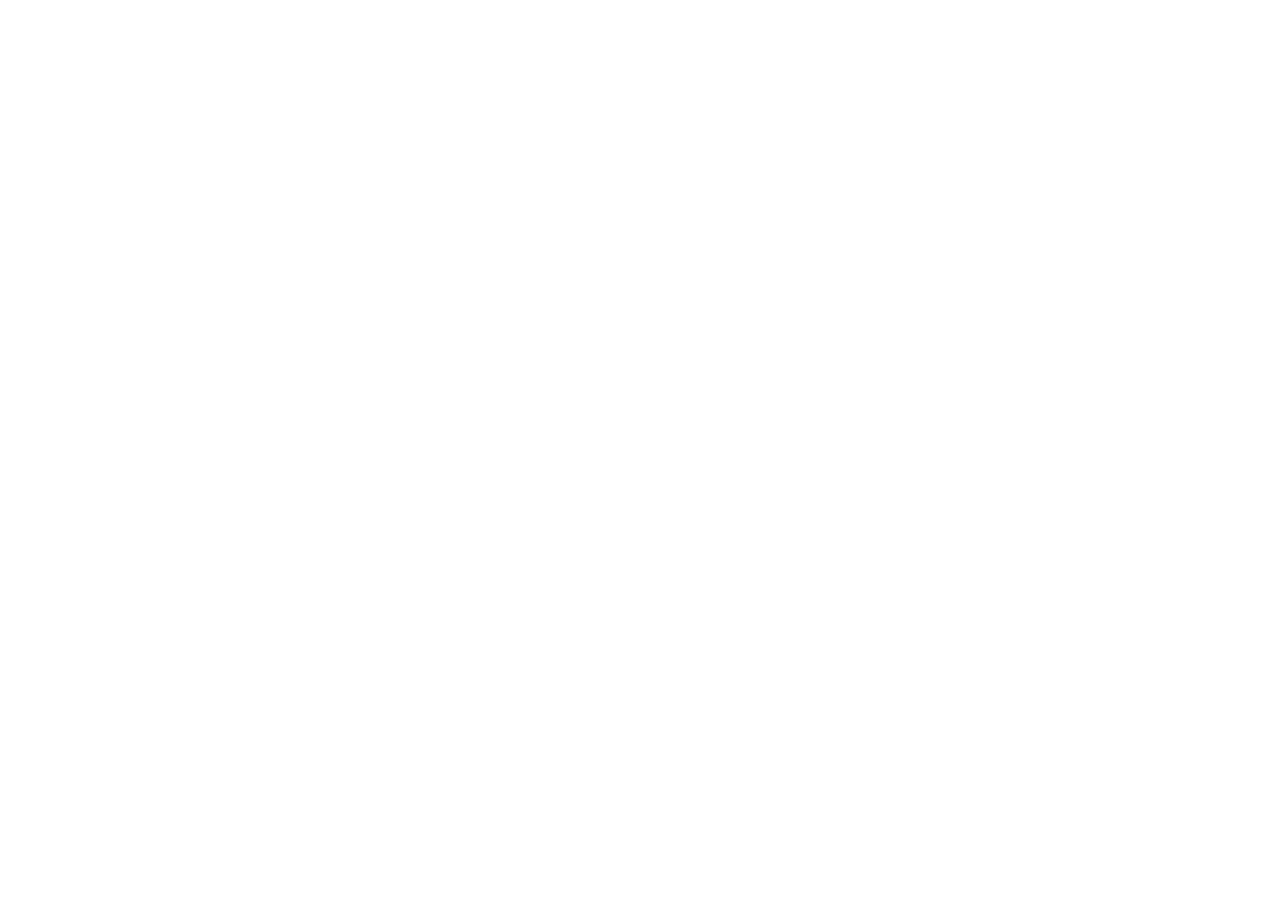
==== about/about.html @ ab311bff "completed" ====
<!DOCTYPE html>
<html lang="en">
<head>
    <meta charset="UTF-8">
    <meta http-equiv="X-UA-Compatible" content="IE=edge">
    <meta name="viewport" content="width=device-width, initial-scale=1.0">
    <title>About | SHK Aviation Academy</title>
</head>
<body>
    
</body>
</html>
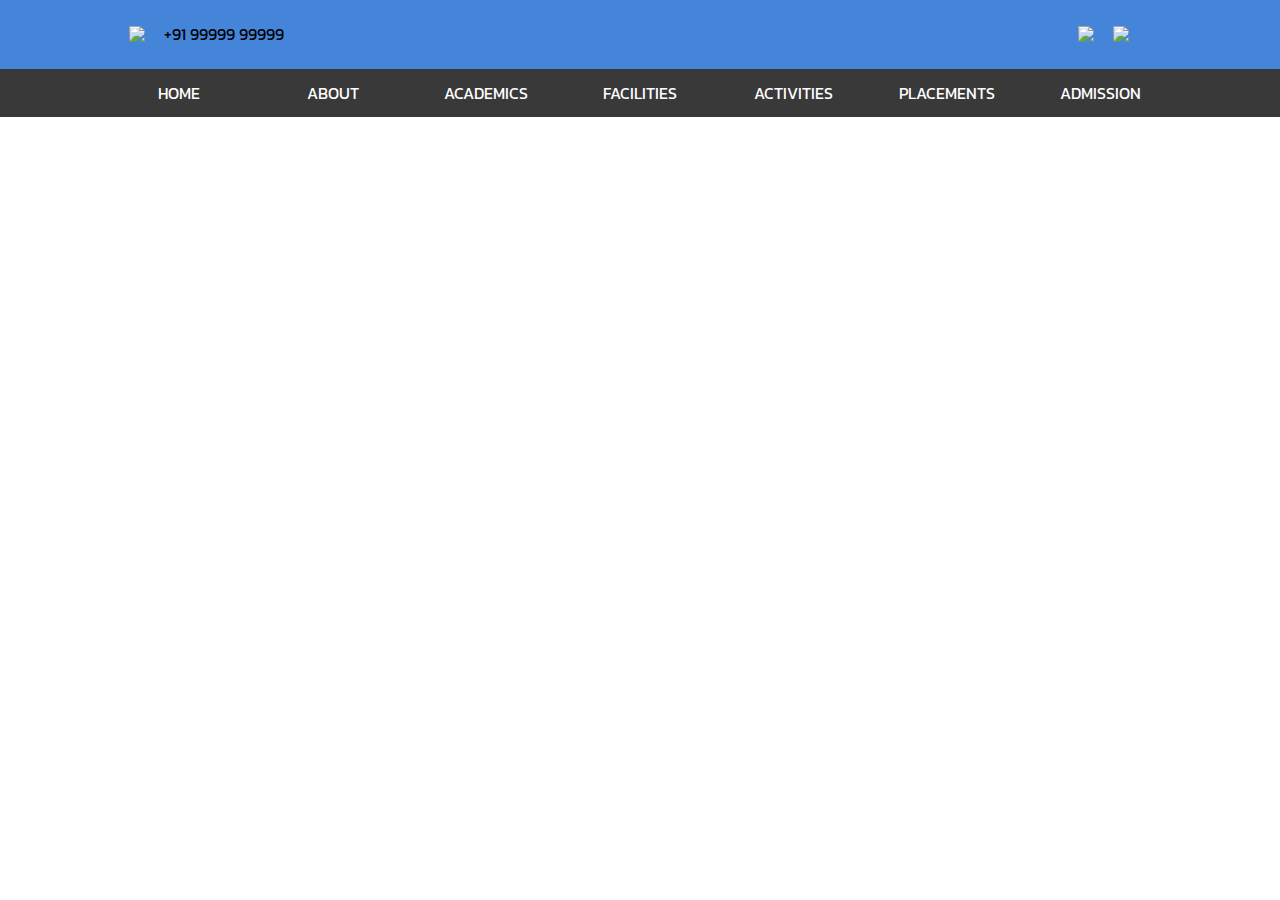
==== commit 8c21da23: "Changes" ====
--- a/about/about.html
+++ b/about/about.html
@@ -4,9 +4,54 @@
     <meta charset="UTF-8">
     <meta http-equiv="X-UA-Compatible" content="IE=edge">
     <meta name="viewport" content="width=device-width, initial-scale=1.0">
+    <link rel="stylesheet" href="../common/nav/nav.css">
     <title>About | SHK Aviation Academy</title>
 </head>
 <body>
+    <header>
+        <div class="top-nav">
+            <span class="contact"
+                ><img
+                    class="phone-icon"
+                    src="https://img.icons8.com/color/48/000000/phone.png"
+                />
+                &nbsp; +91 99999 99999
+            </span>
+            <span class="menu-button"
+                ><span></span
+                ><img
+                    src="https://img.icons8.com/material-outlined/24/000000/airplane-mode-on.png"
+            /></span>
+            <span class="main-icon"
+                ><img src="./common/images/SHK_logo" alt=""
+            /></span>
+            <div class="social">
+                <img
+                    src="https://img.icons8.com/fluency/48/000000/instagram-new.png"
+                /><img src="https://img.icons8.com/color/48/000000/facebook.png" />
+            </div>
+        </div>
+        <ul class="bottom-nav">
+            <li><a href="../index.html">HOME</a></li>
+            <li class="about"><a href="../about/about.html">ABOUT</a></li>
+            <li><a href="../academics/academics.html">ACADEMICS</a></li>
+            <li><a href="../facilities/facilities.html">FACILITIES</a></li>
+            <li><a href="../activities/activities.html">ACTIVITIES</a></li>
+            <li><a href="../placements/placements.html">PLACEMENTS</a></li>
+            <li><a href="../admission/admission.hrml">ADMISSION</a></li>
+        </ul>
+    </header>
     
+
+
+
+
+
+
+
+
+
+
+    <script src="../common/nav/nav.js"></script>
 </body>
 </html>--- a/common/nav/nav.css
+++ b/common/nav/nav.css
@@ -0,0 +1,204 @@
+@import url('https://fonts.googleapis.com/css2?family=Kanit:ital,wght@0,100;0,200;0,300;0,400;0,500;0,600;0,700;0,800;0,900;1,100;1,200;1,300;1,400;1,500;1,600;1,700;1,800;1,900&display=swap');
+
+@import url('https://fonts.googleapis.com/css2?family=Montserrat:ital,wght@0,100;0,200;0,300;0,400;0,500;0,600;0,700;0,800;0,900;1,100;1,200;1,300;1,400;1,500;1,600;1,700;1,800;1,900&display=swap');
+
+:root {
+	--theme: #4585d9;
+	--nav-height: 4.3rem;
+}
+
+* {
+	padding: 0;
+	margin: 0;
+	box-sizing: border-box;
+	user-select: none;
+	-webkit-user-drag: none;
+}
+
+body {
+	font-family: 'Montserrat', sans-serif;
+}
+
+header {
+	width: 100%;
+	position: fixed;
+	z-index: 5;
+	top: 0%;
+}
+
+.top-nav {
+	width: 100%;
+	height: var(--nav-height);
+	display: grid;
+	grid-template-columns: 1fr 0fr 1fr 1fr;
+	background-color: var(--theme);
+	position: relative;
+	z-index: 5;
+	font-family: 'Kanit', sans-serif;
+	transition: all 0.3s ease-in-out;
+}
+
+.social,
+.contact,
+.main-icon {
+	align-self: center;
+	justify-self: center;
+	display: flex;
+	align-items: center;
+}
+
+.contact {
+	justify-content: center;
+}
+
+.contact .phone-icon {
+	width: 1.7rem;
+}
+
+.menu-button {
+	width: 40px;
+	height: 40px;
+	display: flex;
+	align-items: center;
+	justify-content: center;
+	position: relative;
+	align-self: center;
+	cursor: pointer;
+	visibility: hidden;
+}
+
+.menu-button img {
+	transition: all 0.5s ease-in-out;
+}
+
+.menu-button span {
+	position: relative;
+	width: 16px;
+	background-color: #39393a;
+	height: 3.5px;
+	transition: all 0.2s ease-in-out;
+}
+
+.menu-button span::before,
+.menu-button span::after {
+	width: 23px;
+	transition: all 0.2s ease-in-out;
+	background-color: #39393a;
+	height: 3.5px;
+	content: '';
+	position: absolute;
+}
+
+.menu-button span::before {
+	transform: translateY(-8px);
+}
+
+.menu-button span::after {
+	transform: translateY(8px);
+}
+
+.menu-button.aeroplane img {
+	transform: translateX(30px);
+	opacity: 0;
+}
+
+.menu-button.cross span {
+	background: transparent;
+}
+
+.menu-button.cross span::before {
+	transform: rotate(-45deg);
+}
+
+.menu-button.cross span::after {
+	transform: rotate(45deg);
+}
+
+.main-icon {
+	position: relative;
+	width: 8.4rem;
+}
+
+.main-icon img {
+	width: 100%;
+}
+
+.social {
+	padding-left: 5rem;
+}
+
+.social img {
+	width: 2.2rem;
+}
+
+.bottom-nav {
+	display: flex;
+	align-items: center;
+	justify-content: space-around;
+	width: 100%;
+	height: 3rem;
+	background-color: #39393a;
+	position: absolute;
+	top: var(--nav-height);
+	z-index: 4;
+	transition: all 0.3s ease-in-out;
+	font-family: 'Kanit', sans-serif;
+	padding: 0 8%;
+	list-style-type: none;
+}
+
+.bottom-nav li a {
+	text-decoration: none;
+	color: white;
+	text-align: center;
+	width: 100%;
+	transition: all .3s ease-in-out;
+}
+
+.bottom-nav li {
+	position: relative;
+	width: 100%;
+	transition: all 0.3s ease-in-out;
+	text-align: center;
+	height: 100%;
+	display: flex;
+	align-items: center;
+}
+
+.bottom-nav li:hover {
+	background-color: white;
+}
+
+.bottom-nav li:hover a {
+	color: #39393a;
+}
+
+@media (max-width: 768px) {
+	.top-nav {
+		grid-template-columns: 1fr 2fr 1fr;
+	}
+
+	.menu-button {
+		justify-self: center;
+	}
+
+	.bottom-nav {
+		flex-direction: column;
+		width: 60%;
+		transform: translateX(-100%);
+		transition: all 0.5s ease-in-out;
+		position: fixed;
+	}
+
+	.contact {
+		display: none;
+	}
+
+	.menu-button {
+		visibility: visible;
+	}
+
+	header.side-bar .bottom-nav {
+		transform: translateX(0);
+	}
+}
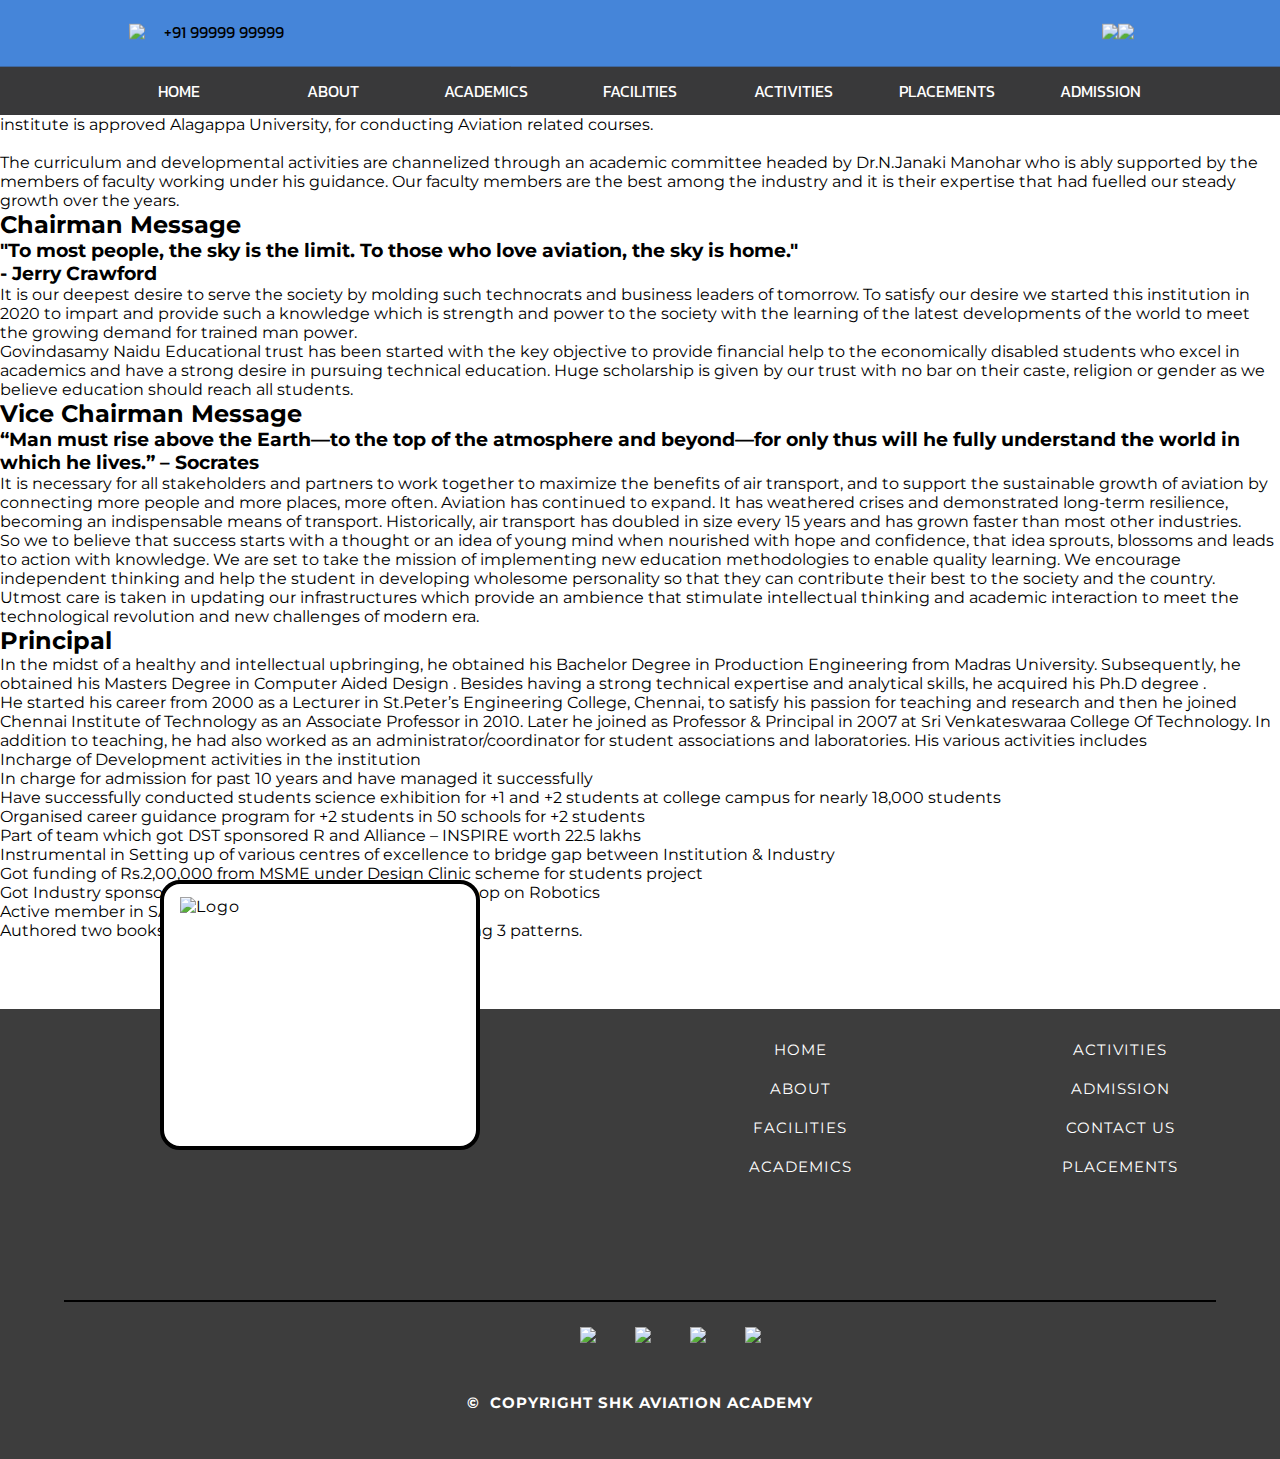
==== commit f4e2502d: "changes" ====
--- a/about/about.html
+++ b/about/about.html
@@ -1,34 +1,31 @@
 <!DOCTYPE html>
 <html lang="en">
+
 <head>
     <meta charset="UTF-8">
     <meta http-equiv="X-UA-Compatible" content="IE=edge">
     <meta name="viewport" content="width=device-width, initial-scale=1.0">
-    <link rel="stylesheet" href="../common/nav/nav.css">
+    <link rel="stylesheet" href="../common/nav/nav.css" />
+    <link rel="stylesheet" href="https://cdnjs.cloudflare.com/ajax/libs/font-awesome/5.15.4/css/all.min.css"
+        integrity="sha512-1ycn6IcaQQ40/MKBW2W4Rhis/DbILU74C1vSrLJxCq57o941Ym01SwNsOMqvEBFlcgUa6xLiPY/NS5R+E6ztJQ=="
+        crossorigin="anonymous" referrerpolicy="no-referrer" />
+    <link rel="stylesheet" href="../common/footer/footer.css">
+    <link rel="stylesheet" href="about.css" />
     <title>About | SHK Aviation Academy</title>
 </head>
+
 <body>
     <header>
         <div class="top-nav">
-            <span class="contact"
-                ><img
-                    class="phone-icon"
-                    src="https://img.icons8.com/color/48/000000/phone.png"
-                />
+            <span class="contact"><img class="phone-icon" src="https://img.icons8.com/color/48/000000/phone.png" />
                 &nbsp; +91 99999 99999
             </span>
-            <span class="menu-button"
-                ><span></span
-                ><img
-                    src="https://img.icons8.com/material-outlined/24/000000/airplane-mode-on.png"
-            /></span>
-            <span class="main-icon"
-                ><img src="./common/images/SHK_logo" alt=""
-            /></span>
+            <span class="menu-button"><span></span><img
+                    src="https://img.icons8.com/material-outlined/24/000000/airplane-mode-on.png" /></span>
+            <span class="main-icon"><img src="./common/images/SHK_logo" alt="" /></span>
             <div class="social">
-                <img
-                    src="https://img.icons8.com/fluency/48/000000/instagram-new.png"
-                /><img src="https://img.icons8.com/color/48/000000/facebook.png" />
+                <img src="https://img.icons8.com/fluency/48/000000/instagram-new.png" /><img
+                    src="https://img.icons8.com/color/48/000000/facebook.png" />
             </div>
         </div>
         <ul class="bottom-nav">
@@ -41,17 +38,165 @@
             <li><a href="../admission/admission.hrml">ADMISSION</a></li>
         </ul>
     </header>
-    
-
-
-
-
-
-
+
+    <section class="section1" id="header">
+        <h1 class="title">About</h1>
+    </section>
+
+    <section class="margin">
+        <div class="content-top">
+            <p>
+                This institution is run by Govindasamy Naidu Educational Trust, which is registered as a Technical
+                Education Society under the Societies Act, XXI of 1860. The institute is approved Alagappa University,
+                for conducting Aviation related courses.
+            </p> <br>
+            <p>
+                This institution is run by Govindasamy Naidu Educational Trust, which is registered as a Technical
+                Education Society under the Societies Act, XXI of 1860. The institute is approved Alagappa University,
+                for conducting Aviation related courses.
+            </p> <br>
+            <p>
+                The curriculum and developmental activities are channelized through an academic committee headed by
+                Dr.N.Janaki Manohar who is ably supported by the members of faculty working under his guidance. Our
+                faculty members are the best among the industry and it is their expertise that had fuelled our steady
+                growth over the years.
+            </p>
+        </div>
+
+        <div class="content-middle">
+            <div class="chairman">
+                <h2>Chairman Message</h2>
+                <h3>"To most people, the sky is the limit. To those who love aviation, the sky is home." <br> - Jerry Crawford
+                </h3>
+                <p>It is our deepest desire to serve the society by molding such technocrats and business leaders of
+                    tomorrow. To satisfy our desire we started this institution in 2020 to impart and provide such a
+                    knowledge which is strength and power to the society with the learning of the latest developments of
+                    the
+                    world to meet the growing demand for trained man power. <br></p>
+                <p>
+                    Govindasamy Naidu Educational trust has been started with the key objective to provide financial
+                    help to
+                    the economically disabled students who excel in academics and have a strong desire in pursuing
+                    technical
+                    education. Huge scholarship is given by our trust with no bar on their caste, religion or gender as
+                    we
+                    believe education should reach all students.
+                </p>
+            </div>
+
+            <div class="vice-chairman">
+                <h2>Vice Chairman Message</h2>
+                <h3>“Man must rise above the Earth—to the top of the atmosphere and beyond—for only thus will he fully
+                    understand the world in which he lives.”
+                    – Socrates
+                </h3>
+                <p>It is necessary for all stakeholders and partners to work together to maximize the benefits of air
+                    transport, and to support the sustainable growth of aviation by connecting more people and more
+                    places,
+                    more often.
+                    Aviation has continued to expand. It has weathered crises and demonstrated long-term resilience,
+                    becoming an indispensable means of transport. Historically, air transport has doubled in size every
+                    15
+                    years and has grown faster than most other industries. <br> </p>
+                <p>
+                    So we to believe that success starts with a thought or an idea of young mind when nourished with
+                    hope
+                    and confidence, that idea sprouts, blossoms and leads to action with knowledge. We are set to take
+                    the
+                    mission of implementing new education methodologies to enable quality learning.
+                    We encourage independent thinking and help the student in developing wholesome personality so that
+                    they
+                    can contribute their best to the society and the country. Utmost care is taken in updating our
+                    infrastructures which provide an ambience that stimulate intellectual thinking and academic
+                    interaction
+                    to meet the technological revolution and new challenges of modern era.
+
+                </p>
+            </div>
+            <div class="principal">
+                <h2>Principal</h2>
+                <p>
+                    In the midst of a healthy and intellectual upbringing, he obtained his Bachelor Degree in Production
+                    Engineering from Madras University. Subsequently, he obtained his Masters Degree in Computer Aided
+                    Design .
+                    Besides having a strong technical expertise and analytical skills, he acquired his Ph.D degree .
+                </p>
+                <p> He
+                    started his career from 2000 as a Lecturer in St.Peter’s Engineering College, Chennai, to satisfy
+                    his passion for teaching and research and then he joined Chennai Institute of Technology as an
+                    Associate Professor in 2010. Later he joined as Professor & Principal in 2007 at Sri Venkateswaraa
+                    College Of Technology. In addition to teaching, he had also worked as an administrator/coordinator
+                    for student associations and laboratories. His various activities includes
+                <ul>
+                    <li>Incharge of Development activities in the institution </li>
+                    <li>In charge for admission for past 10 years and have managed it successfully </li>
+                    <li>Have successfully conducted students science exhibition for +1 and +2 students at college campus
+                        for nearly 18,000 students</li>
+                    <li>Organised career guidance program for +2 students in 50 schools for +2 students</li>
+                    <li>Part of team which got DST sponsored R and Alliance – INSPIRE worth 22.5 lakhs</li>
+                    <li>Instrumental in Setting up of various centres of excellence to bridge gap between Institution &
+                        Industry</li>
+                    <li>Got funding of Rs.2,00,000 from MSME under Design Clinic scheme for students project</li>
+                    <li>Got Industry sponsor fof Rs.2,00,000 for conducting Workshop on Robotics </li>
+                    <li>Active member in SAE,MISTE,IIPE,SAIS </li>
+                    <li>Authored two books for budding Engineers currently holding 3 patterns.</li>
+                </ul>
+                </p>
+
+            </div>
+        </div>
+    </section>
+
+
+
+    <footer class="footer">
+        <section class="top">
+            <div class="footerLeft">
+                <div class="upper">
+                    <img src="../common/images/SHK_logo" alt="Logo" />
+                </div>
+            </div>
+            <div class="footerRight">
+                <ul>
+                    <li><a href="../index.html">HOME</a></li>
+                    <li><a href="../about/about.html">ABOUT</a></li>
+                    <li><a href="../facilities/facilities.html">FACILITIES</a></li>
+                    <li><a href="../academics/academics.html">ACADEMICS</a></li>
+                </ul>
+                <ul>
+                    <li><a href="../academics/academics.html">ACTIVITIES</a></li>
+                    <li><a href="../admission/admission.html">ADMISSION</a></li>
+                    <li><a href="../index.html#contact">CONTACT US</a></li>
+                    <li><a href="../placements/placements.html">PLACEMENTS</a></li>
+                </ul>
+            </div>
+        </section>
+        <span class="footerline"></span>
+        <section class="bottom">
+            <div class="social">
+                <a href=""><img src="https://img.icons8.com/fluency-systems-regular/48/ffffff/facebook.png" /></a>
+                <a href=""><img src="https://img.icons8.com/material-outlined/48/ffffff/instagram-new--v1.png" /></a>
+                <a href=""><img src="https://img.icons8.com/material-outlined/48/ffffff/twitter.png" /></a>
+                <a href=""><img src="https://img.icons8.com/ios-filled/48/ffffff/gmail.png" /></a>
+            </div>
+            <div class="copyrights">
+                <h1>&copy; &nbsp;COPYRIGHT SHK AVIATION ACADEMY</h1>
+            </div>
+        </section>
+    </footer>
+
+
+
+
+    <script src="https://cdnjs.cloudflare.com/ajax/libs/gsap/3.7.1/gsap.min.js"></script>
+    <script src="https://cdnjs.cloudflare.com/ajax/libs/gsap/3.7.1/ScrollTrigger.min.js"></script>
+    <script src="../common/nav/nav.js"></script>
+    <script src="../common/footer/footer.js"></script>
 
 
 
 
     <script src="../common/nav/nav.js"></script>
 </body>
+
 </html>--- a/common/footer/footer.css
+++ b/common/footer/footer.css
@@ -0,0 +1,160 @@
+.footer {
+	position: relative;
+	background: rgb(61, 61, 61);
+	z-index: 2;
+	bottom: 0%;
+	top: var(--nav-height);
+	height: 50vh;
+	width: 100%;
+	display: flex;
+	flex-direction: column;
+	justify-content: center;
+	align-items: center;
+	letter-spacing: 1px;
+	top: var(--nav-height);
+}
+
+.top {
+	position: relative;
+	width: 100%;
+	height: 60%;
+	display: flex;
+}
+
+.footerLeft {
+	position: relative;
+	width: 50%;
+	display: flex;
+	justify-content: center;
+	align-items: center;
+}
+
+.upper {
+	position: relative;
+	background: #fff;
+	height: 100%;
+	width: 50%;
+	border: 4px solid #000;
+	border-radius: 20px;
+	display: flex;
+	justify-content: center;
+	align-items: center;
+}
+
+.upper img {
+	height: 90%;
+	width: 90%;
+	object-fit: contain;
+	object-position: center;
+}
+
+.footerRight {
+	position: relative;
+	width: 50%;
+	display: flex;
+}
+
+.footerRight ul {
+	width: 50%;
+	list-style: none;
+}
+
+.footerRight ul li {
+	padding: 10px;
+	text-align: center;
+}
+
+.footerRight a {
+	text-decoration: none;
+	color: white;
+	font-size: 15px;
+	transition: all 0.5 ease-in-out;
+}
+
+.footerRight a:hover {
+	text-decoration: underline;
+}
+
+.footerline {
+	width: 90%;
+	height: 2px;
+	background-color: black;
+	display: flex;
+	justify-content: center;
+	align-items: center;
+}
+
+.bottom {
+	position: relative;
+	width: 100%;
+	height: 30%;
+	display: flex;
+	flex-direction: column;
+	justify-content: space-around;
+	align-items: center;
+}
+
+.social {
+	position: relative;
+	display: flex;
+	justify-content: space-evenly;
+	align-items: center;
+	width: 25%;
+}
+
+.social img {
+	display: flex;
+}
+
+.copyrights {
+	position: relative;
+}
+
+.copyrights h1 {
+	font-size: 15px;
+	color: #fff;
+}
+
+@media only screen and (max-width: 1181px) {
+	.upper img {
+		height: 70%;
+		width: 70%;
+	}
+	
+}
+
+@media only screen and (max-width: 810px) {
+	.top {
+		width: 100%;
+		height: 55%;
+	}
+}
+
+@media only screen and (max-width: 800px) {
+	.upper img {
+		display: none;
+	}
+	.upper {
+		display: none;
+	}
+	.top {
+		justify-content: center;
+		align-items: center;
+	}
+	.footerLeft {
+		display: none;
+	}
+	.footerRight {
+		width: 90%;
+	}
+	.social img {
+		height: 30px;
+		width: 30px;
+	}
+	.copyrights h1 {
+		font-size: 10px;
+	}
+	.footerRight a {
+		font-size: 13px;
+	}
+}
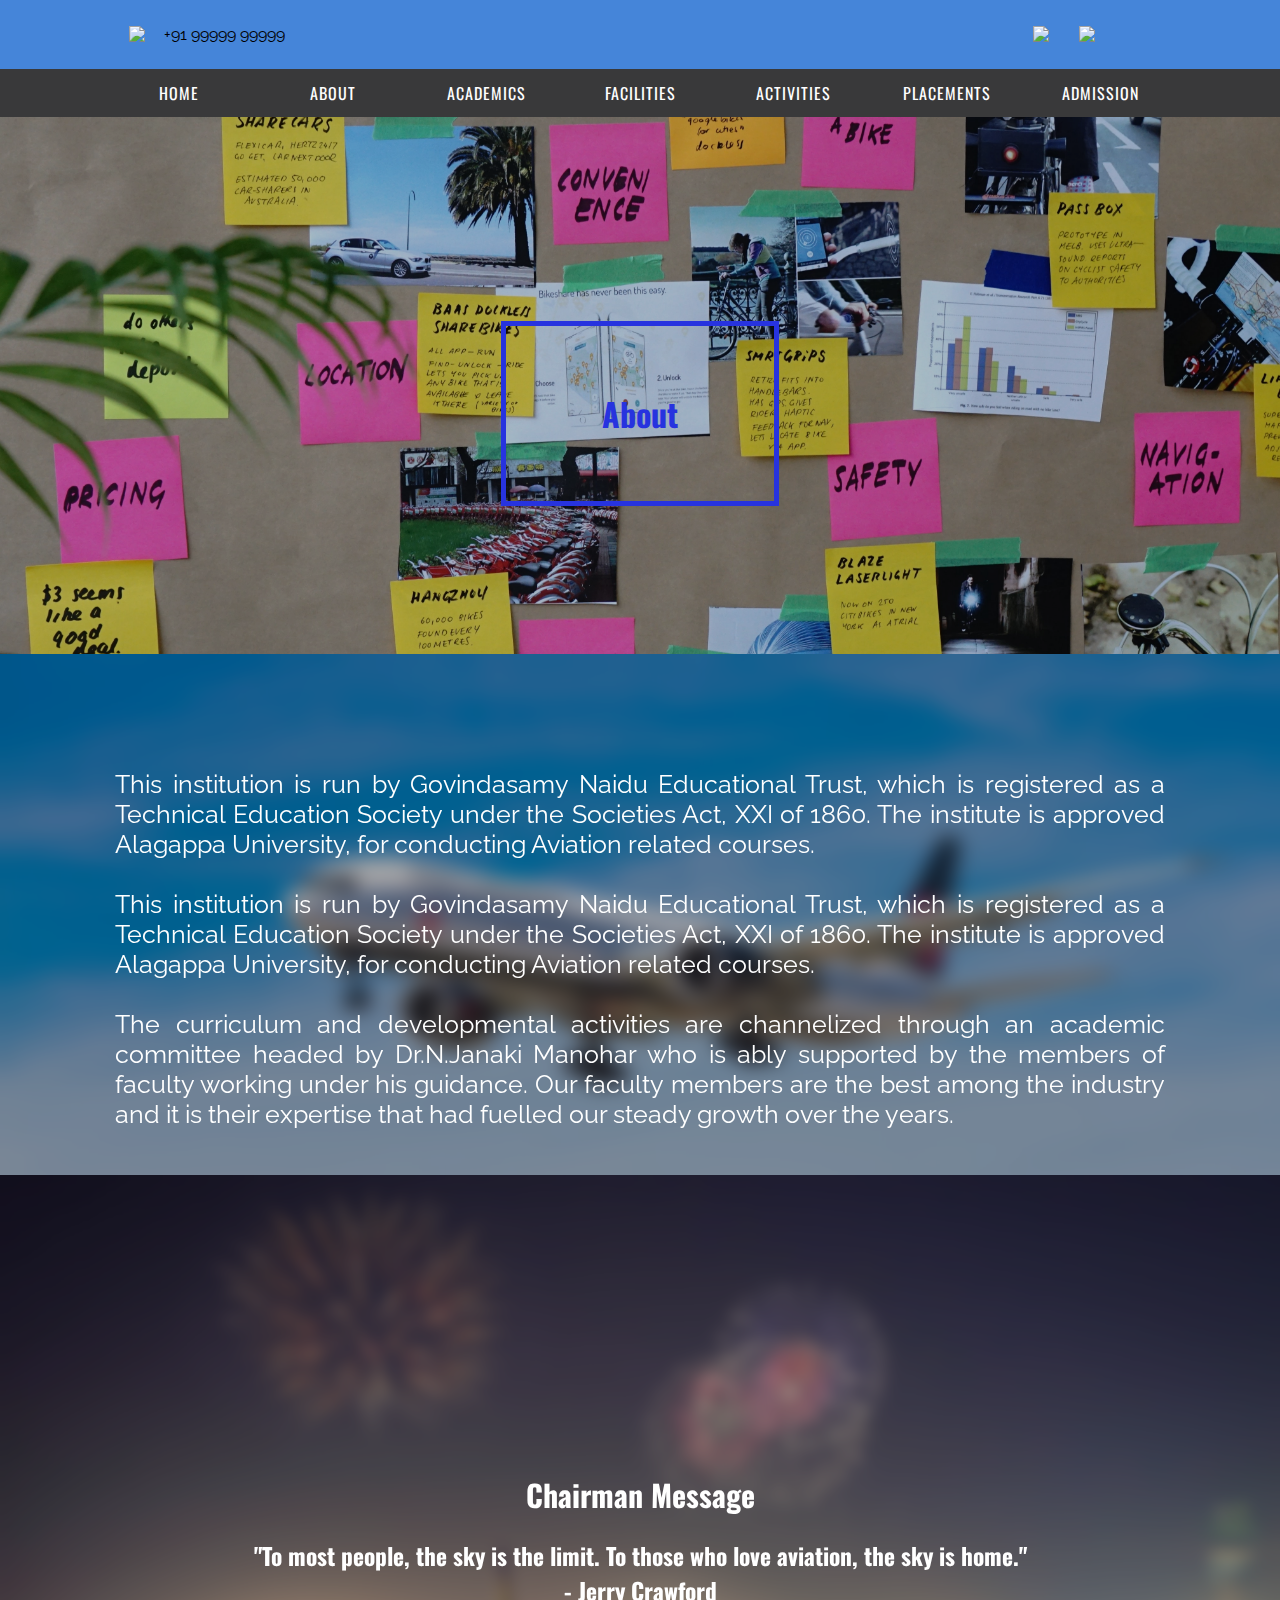
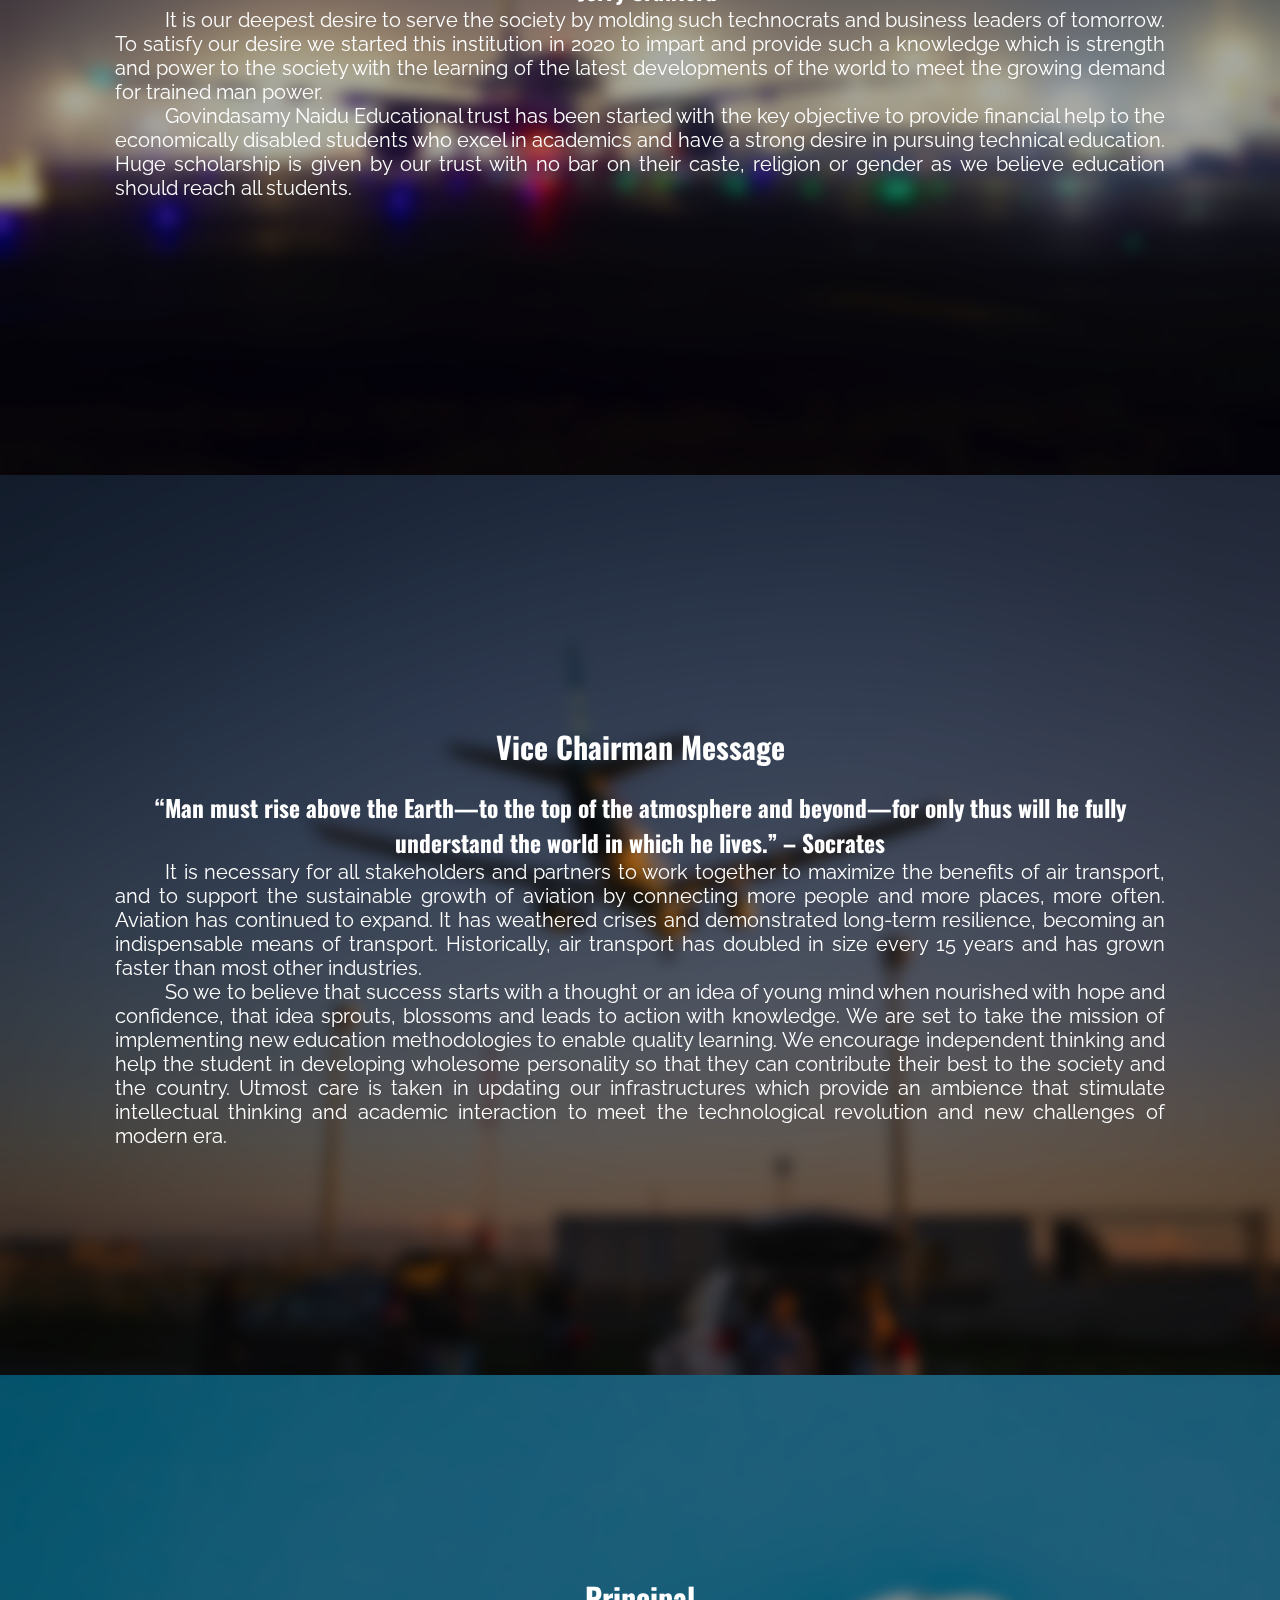
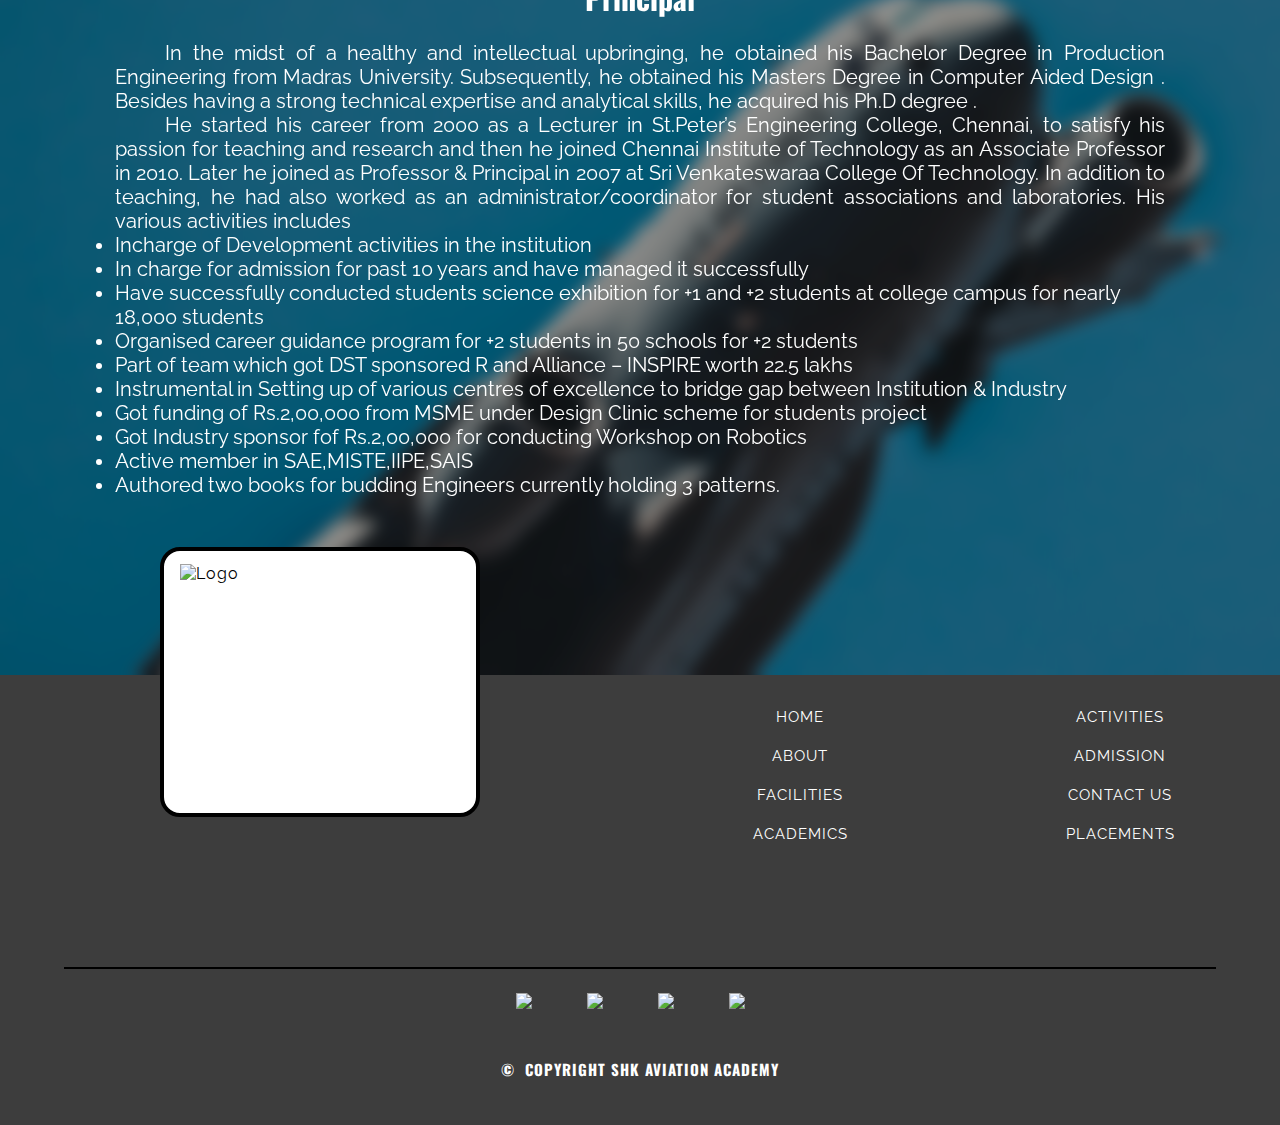
==== commit ab23f702: "Changes" ====
--- a/about/about.html
+++ b/about/about.html
@@ -35,7 +35,7 @@
             <li><a href="../facilities/facilities.html">FACILITIES</a></li>
             <li><a href="../activities/activities.html">ACTIVITIES</a></li>
             <li><a href="../placements/placements.html">PLACEMENTS</a></li>
-            <li><a href="../admission/admission.hrml">ADMISSION</a></li>
+            <li><a href="../admission/admission.html">ADMISSION</a></li>
         </ul>
     </header>
 
--- a/common/nav/nav.css
+++ b/common/nav/nav.css
@@ -1,6 +1,4 @@
-@import url('https://fonts.googleapis.com/css2?family=Kanit:ital,wght@0,100;0,200;0,300;0,400;0,500;0,600;0,700;0,800;0,900;1,100;1,200;1,300;1,400;1,500;1,600;1,700;1,800;1,900&display=swap');
-
-@import url('https://fonts.googleapis.com/css2?family=Montserrat:ital,wght@0,100;0,200;0,300;0,400;0,500;0,600;0,700;0,800;0,900;1,100;1,200;1,300;1,400;1,500;1,600;1,700;1,800;1,900&display=swap');
+@import url('https://fonts.googleapis.com/css2?family=Oswald:wght@200;300;400;500;600&family=Playfair+Display:ital,wght@0,400;0,500;0,600;0,700;0,800;0,900;1,400;1,500;1,600;1,700;1,800;1,900&family=Raleway:ital,wght@0,100;0,200;0,300;0,400;0,500;0,600;0,700;0,800;0,900;1,100;1,200;1,300;1,400;1,500;1,600;1,700;1,800;1,900&display=swap');
 
 :root {
 	--theme: #4585d9;
@@ -13,10 +11,16 @@
 	box-sizing: border-box;
 	user-select: none;
 	-webkit-user-drag: none;
-}
-
-body {
-	font-family: 'Montserrat', sans-serif;
+	font-family: 'Raleway', sans-serif;
+}
+
+h1,
+h2,
+h3,
+h4,
+h5,
+h6 {
+	font-family: 'Oswald', sans-serif;
 }
 
 header {
@@ -123,9 +127,6 @@
 	width: 100%;
 }
 
-.social {
-	padding-left: 5rem;
-}
 
 .social img {
 	width: 2.2rem;
@@ -152,7 +153,11 @@
 	color: white;
 	text-align: center;
 	width: 100%;
-	transition: all .3s ease-in-out;
+	font-family: 'Oswald', sans-serif;
+	transition: all 0.3s ease-in-out;
+	letter-spacing: 1px;
+	font-weight: 100;
+	font-weight: 400;
 }
 
 .bottom-nav li {
@@ -202,3 +207,8 @@
 		transform: translateX(0);
 	}
 }
+@media (max-width:800px){
+	.bottom-nav {
+		padding: 0;
+	}
+}--- a/about/about.css
+++ b/about/about.css
@@ -0,0 +1,134 @@
+* {
+	scroll-behavior: smooth;
+    padding: 0%;
+    margin: 0%;
+}
+
+.section1 {
+	position: relative;
+	display: flex;
+	align-items: center;
+	justify-content: center;
+	background: url(./img/about.jpg) center/cover;
+	background-attachment: fixed;
+	width: 100%;
+	height: 65vh;
+	top: var(--nav-height);
+	min-height: 386px;
+}
+
+.section1::after {
+	content: "";
+	position: absolute;
+	top: 0;
+	left: 0;
+	height: 100%;
+	width: 100%;
+	background: rgba(0, 0, 0, 0.233);
+	z-index: 1;
+}
+
+.title {
+	margin-top: 6.5rem;
+	outline: 5px solid #2733df;
+	padding: 4rem 6rem 4rem 6rem;
+	color: #2733df;
+    position: absolute;
+	font-size: 2rem;
+	z-index: 2;
+}
+
+.footer {
+	top: 0;
+}
+
+.content-top
+{
+	padding: 9%;
+	font-size: 25px;
+	text-align: justify;
+	top: var(--nav-height);
+	background: url(./img/bg1.jpg) center/cover;
+	position: relative;
+}
+.content-top::after
+{
+	content: " ";
+	position: absolute;
+	top: 0;
+	left: 0;
+	backdrop-filter: blur(10px);
+	background-color: rgba(0, 0, 0, 0.336);
+	height: 100%;
+	width: 100%;
+	z-index: 0;
+}
+.content-top p
+{
+	position: relative;
+	z-index: 1;
+	color: #fff;
+}
+
+.content-middle h2 
+{
+	text-align: center;
+	z-index: 2;
+	margin: 2%;
+}
+
+.content-middle h3
+{
+	text-align: center;
+}
+
+.content-middle p
+{
+	text-indent: 50px;
+	text-align: justify;
+}
+/* chairman */
+
+.chairman , .vice-chairman , .principal
+{
+	position: relative;
+	padding: 9%;
+	height: 100vh;
+	font-size: 20px;
+	display: flex;
+	flex-direction: column;
+	align-items: center;
+	justify-content: center;
+	background: url(./img/bg2.jpg) center/cover;
+	color: #fff;
+	z-index: 2;
+}
+.vice-chairman
+{
+	background: url(./img/bg3.jpg) center/cover;
+}
+.principal
+{
+	background: url(./img/bg4.jpg) center/cover;
+}
+
+.chairman p , .chairman h2 , .chairman h3 , .vice-chairman p , .vice-chairman h2 , .vice-chairman h3 , .principal p , .principal h2 , .principal h3 , .principal ul
+{
+	z-index: 2;
+	position: relative;
+}
+
+.chairman::after , .vice-chairman::after , .principal::after
+{
+	content: " ";
+	position: absolute;
+	top: 0;
+	left: 0;
+	backdrop-filter: blur(8px);
+	background-color: rgba(0, 0, 0, 0.336);
+	height: 100%;
+	width: 100%;
+	z-index: 0;
+}
+/* chairman-ends */
+
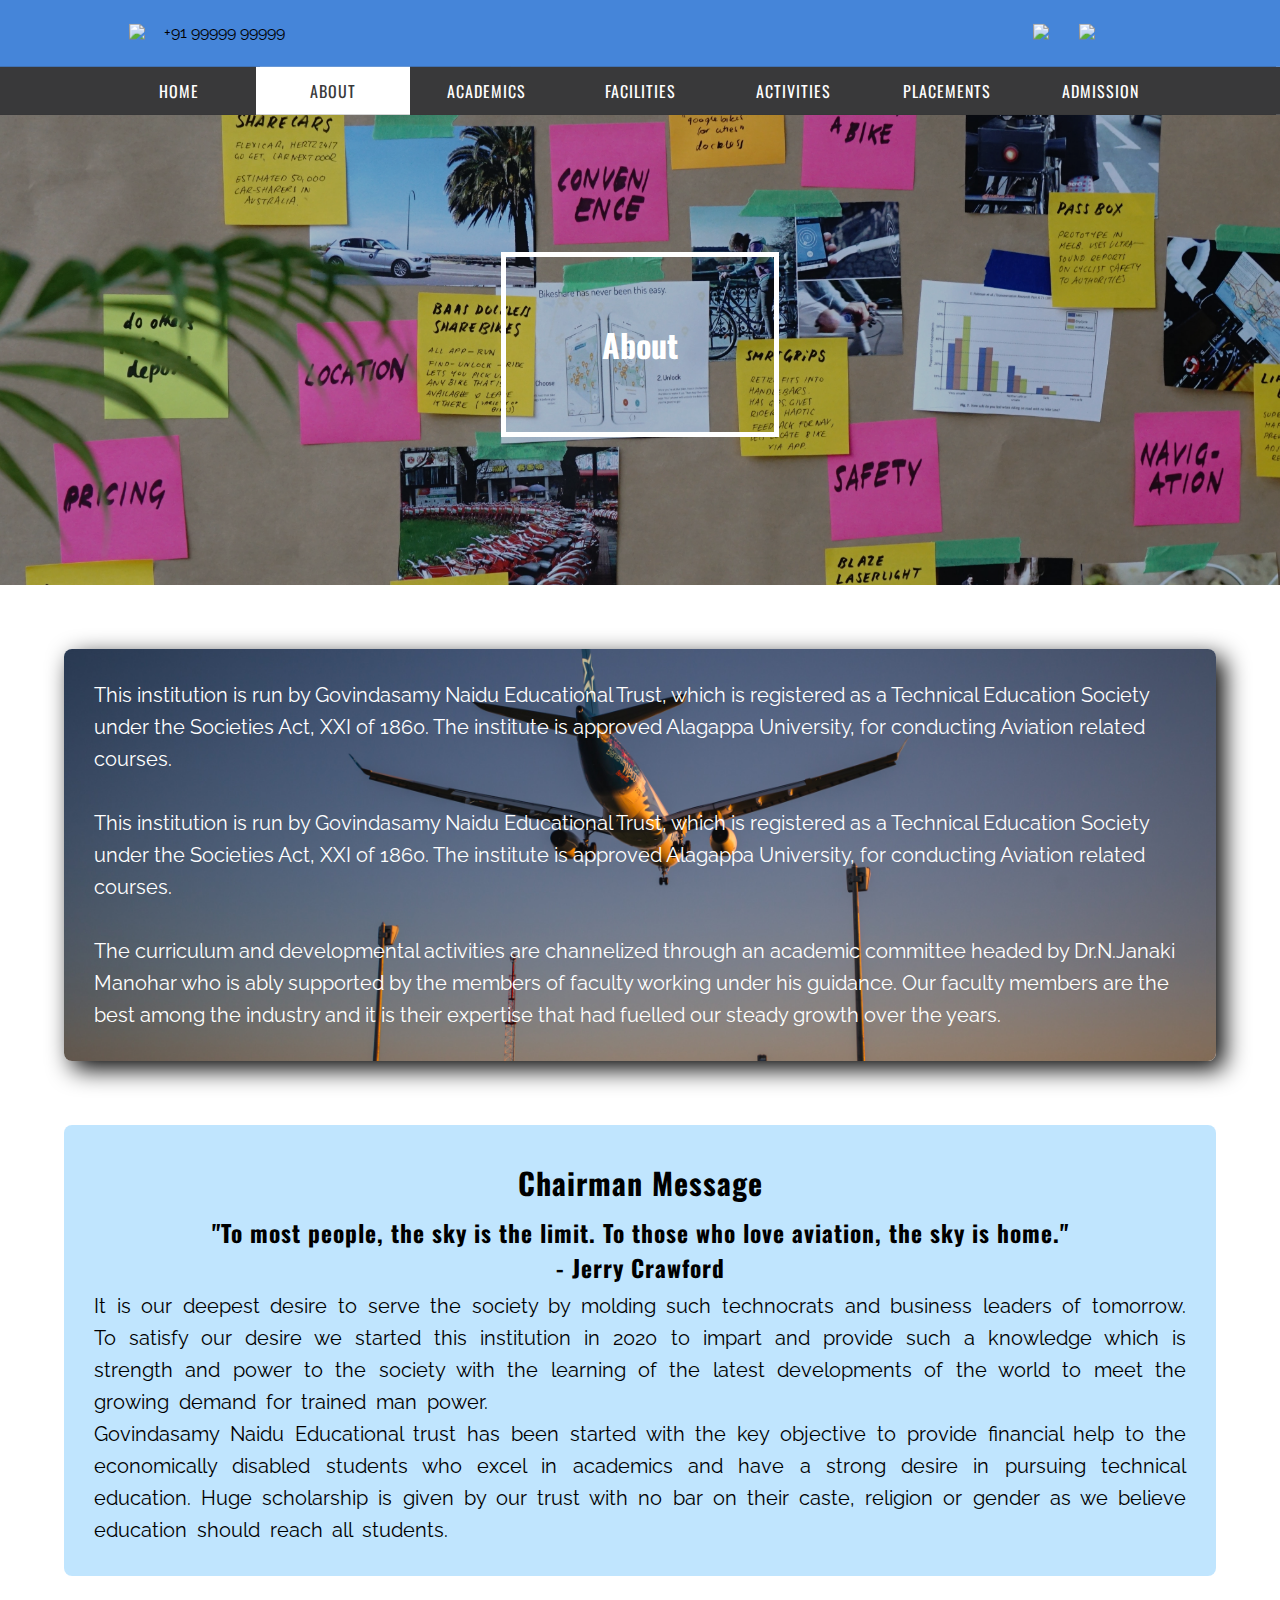
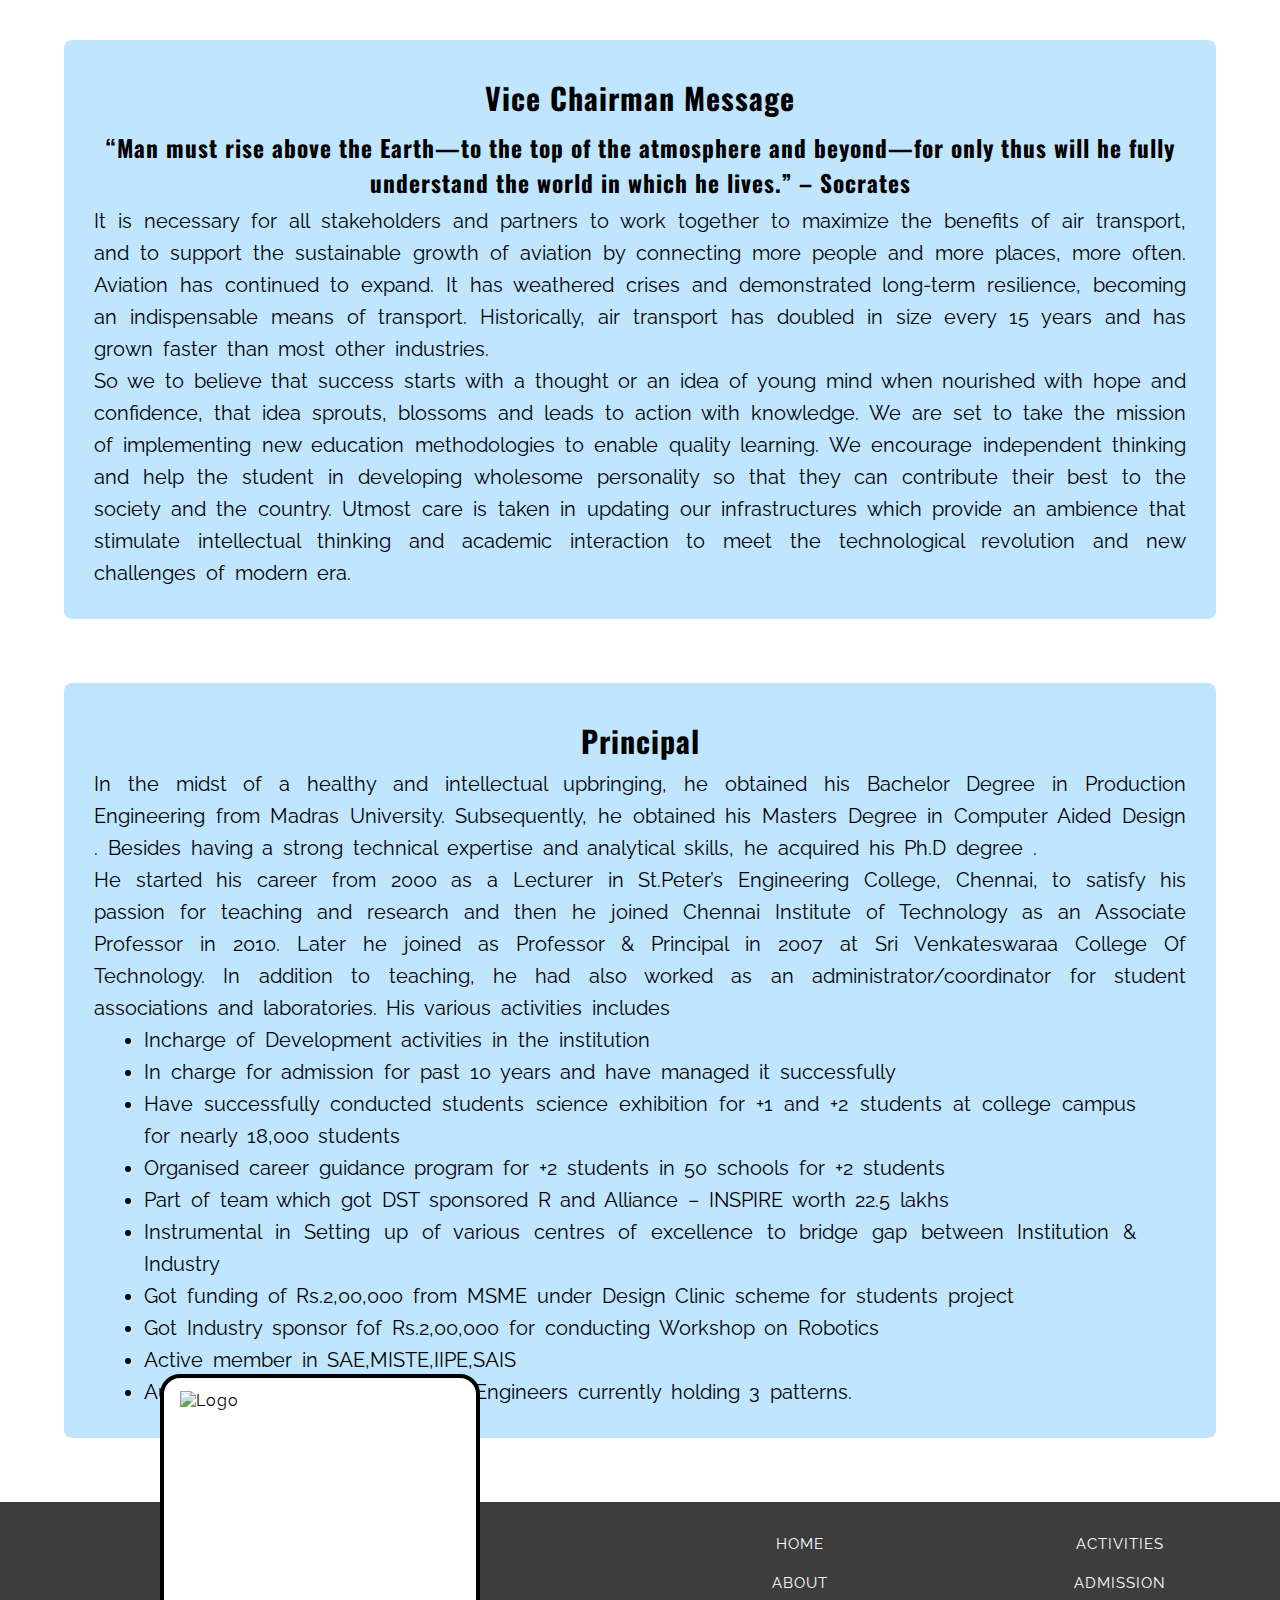
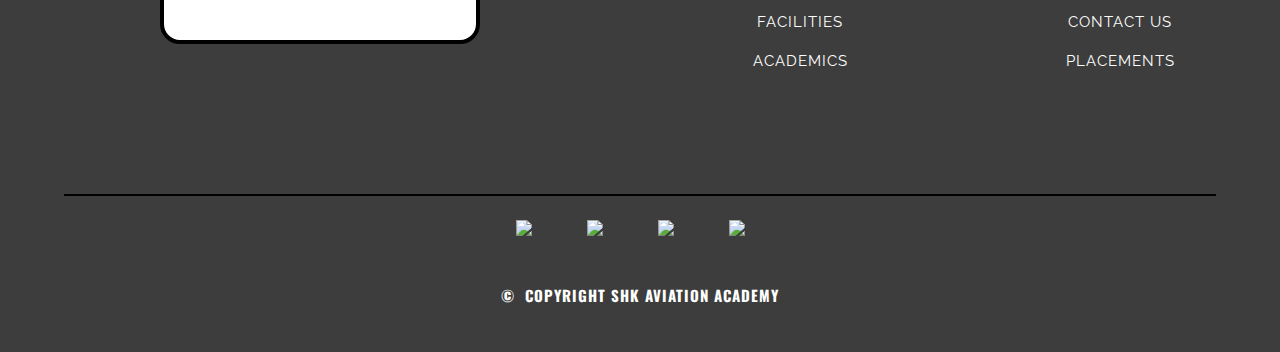
==== commit 099e673c: "Changes" ====
--- a/about/about.html
+++ b/about/about.html
@@ -192,6 +192,7 @@
     <script src="https://cdnjs.cloudflare.com/ajax/libs/gsap/3.7.1/ScrollTrigger.min.js"></script>
     <script src="../common/nav/nav.js"></script>
     <script src="../common/footer/footer.js"></script>
+    <script src="about.js"></script>
 
 
 
--- a/common/nav/nav.css
+++ b/common/nav/nav.css
@@ -206,9 +206,14 @@
 	header.side-bar .bottom-nav {
 		transform: translateX(0);
 	}
+	.bottom-nav
+	{
+		height: calc(100vh - 4.3rem) !important;
+	}
 }
 @media (max-width:800px){
 	.bottom-nav {
 		padding: 0;
+		height: calc(100vh - 4.3rem) !important;
 	}
 }--- a/about/about.css
+++ b/about/about.css
@@ -2,6 +2,13 @@
 	scroll-behavior: smooth;
     padding: 0%;
     margin: 0%;
+}
+
+.about {
+	background-color: white !important;
+}
+.about a {
+	color: #39393a !important;
 }
 
 .section1 {
@@ -13,7 +20,7 @@
 	background-attachment: fixed;
 	width: 100%;
 	height: 65vh;
-	top: var(--nav-height);
+	/* top: var(--nav-height); */
 	min-height: 386px;
 }
 
@@ -30,9 +37,9 @@
 
 .title {
 	margin-top: 6.5rem;
-	outline: 5px solid #2733df;
+	outline: 5px solid #ffffff;
 	padding: 4rem 6rem 4rem 6rem;
-	color: #2733df;
+	color: #ffffff;
     position: absolute;
 	font-size: 2rem;
 	z-index: 2;
@@ -44,91 +51,50 @@
 
 .content-top
 {
-	padding: 9%;
-	font-size: 25px;
-	text-align: justify;
-	top: var(--nav-height);
-	background: url(./img/bg1.jpg) center/cover;
-	position: relative;
+	margin: 5%;
+	font-size: 20px;
+	padding: 30px;
+	border-radius: 8px;
+	background: url(./img/bg3.jpg) center/cover;
+	color: white;
+	box-shadow: 8px 8px 25px black;
+	line-height: 2rem;
 }
-.content-top::after
-{
-	content: " ";
-	position: absolute;
-	top: 0;
-	left: 0;
-	backdrop-filter: blur(10px);
-	background-color: rgba(0, 0, 0, 0.336);
-	height: 100%;
-	width: 100%;
-	z-index: 0;
-}
-.content-top p
-{
-	position: relative;
-	z-index: 1;
-	color: #fff;
-}
-
-.content-middle h2 
-{
-	text-align: center;
-	z-index: 2;
-	margin: 2%;
-}
-
-.content-middle h3
-{
-	text-align: center;
-}
-
-.content-middle p
-{
-	text-indent: 50px;
-	text-align: justify;
-}
-/* chairman */
 
 .chairman , .vice-chairman , .principal
 {
-	position: relative;
-	padding: 9%;
-	height: 100vh;
+	margin: 5%;
 	font-size: 20px;
+	padding: 30px;
+	border-radius: 8px;
+	background-color: #0097fc3f;
+	text-align: justify;
+}
+.chairman h2 , .vice-chairman h2 , .principal h2 , .chairman h3 , .vice-chairman h3 , .principal h3
+{
+	text-align: center;
+	padding: 5px;
+	letter-spacing: 1px;
+}
+.chairman p , .vice-chairman p , .principal p
+{
+	line-height: 2rem;
+	word-spacing: 0.3rem;
+}
+
+.principal ul
+{
+	width: 100%;
 	display: flex;
 	flex-direction: column;
-	align-items: center;
-	justify-content: center;
-	background: url(./img/bg2.jpg) center/cover;
-	color: #fff;
-	z-index: 2;
-}
-.vice-chairman
-{
-	background: url(./img/bg3.jpg) center/cover;
-}
-.principal
-{
-	background: url(./img/bg4.jpg) center/cover;
+	padding: 0 50px;
+	line-height: 2rem;
+	word-spacing: 0.3rem;
 }
 
-.chairman p , .chairman h2 , .chairman h3 , .vice-chairman p , .vice-chairman h2 , .vice-chairman h3 , .principal p , .principal h2 , .principal h3 , .principal ul
-{
-	z-index: 2;
-	position: relative;
-}
-
-.chairman::after , .vice-chairman::after , .principal::after
-{
-	content: " ";
-	position: absolute;
-	top: 0;
-	left: 0;
-	backdrop-filter: blur(8px);
-	background-color: rgba(0, 0, 0, 0.336);
-	height: 100%;
-	width: 100%;
-	z-index: 0;
-}
-/* chairman-ends */
-
+@media (max-width: 450px) {
+	.principal ul
+	{
+		padding: 0;
+	}
+}